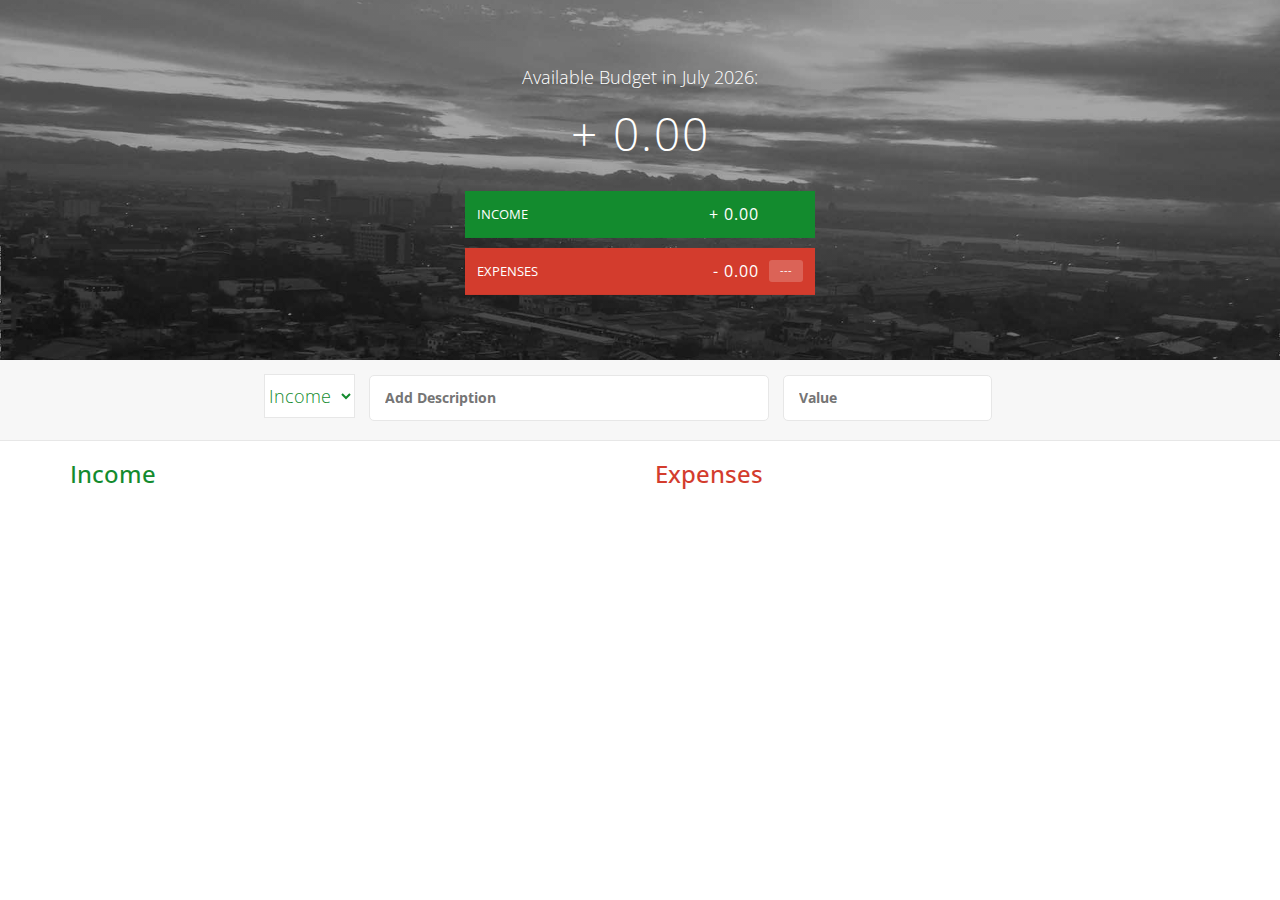
==== index.html @ 8d4b4072 "Rename" ====
<!--
Spendeer - A Very Simple Budget Application
-->

<!DOCTYPE html>
<html lang="en">
<head>
    <meta charset="UTF-8">
    <meta http-equiv="X-UA-Compatible" content="IE=edge">
    <meta name="viewport" content="width=device-width, initial-scale=1">
    <link href="//fonts.googleapis.com/css?family=Open+Sans:100,300,400,600" rel="stylesheet" type="text/css">
    <link href="//code.ionicframework.com/ionicons/2.0.1/css/ionicons.min.css" rel="stylesheet" type="text/css">
    <link href="//maxcdn.bootstrapcdn.com/bootstrap/3.3.7/css/bootstrap.min.css" rel="stylesheet"
          integrity="sha384-BVYiiSIFeK1dGmJRAkycuHAHRg32OmUcww7on3RYdg4Va+PmSTsz/K68vbdEjh4u" crossorigin="anonymous">
    <link href="assets/css/style.min.css" rel="stylesheet" type="text/css">
    <title>Spendeer - A Very Simple Budget Application</title>
</head>
<body>

<div class="wrapper">

    <div class="top">
        <div class="spendeer">
            <div class="spendeer_title">
                Available Budget in <span class="spendeer_title--month-year">Ken Vilar's Spendeer Simple App :)</span>:
            </div>

            <div class="spendeer_value">- 0.00</div>

            <div class="spendeer_income clearfix">
                <div class="spendeer_income--text">Income</div>
                <div class="right">
                    <div class="spendeer_income--value">+ 0.00</div>
                    <div class="spendeer_income--percentage">&nbsp;</div>
                </div>
            </div>

            <div class="spendeer_expenses clearfix">
                <div class="spendeer_expenses--text">Expenses</div>
                <div class="right clearfix">
                    <div class="spendeer_expenses--value">- 0.00</div>
                    <div class="spendeer_expenses--percentage">---</div>
                </div>
            </div>
        </div>
    </div> <!--.top-->

    <div class="bottom">

        <div class="add_wrapper">
            <div class="add_container">
                <label for="item_type">
                    <select id="item_type" name="item_type" class="item_type green">
                        <option value="income">Income</option>
                        <option value="expense">Expense</option>
                    </select>
                </label>
                <label for="item_description">
                    <input type="text" name="" class="item_description green" id="item_description"
                           placeholder="Add Description">
                </label>
                <label for="item_value">
                    <input type="number" name="item_value" id="item_value" class="item_value green" placeholder="Value">
                </label>
                <button class="add_button green"><i class="ion-ios-checkmark-outline"></i></button>
            </div>
        </div>

        <div class="container list_of_incomes_and_expenses clearfix">
            <div class="row">
                <div class="col-xs-12 col-sm-6 list_of_incomes_container">
                    <h3 class="income_title">Income</h3>
                    <div class="income_list">

                        <!--List of Incomes-->

                    </div>
                </div>
                <div class="col-xs-12 col-sm-6 list_of_expenses_container">
                    <h3 class="expense_title">Expenses</h3>
                    <div class="expenses_list">

                        <!--List of Expenses-->

                    </div>
                </div>
            </div>
        </div>

    </div> <!--.bottom-->

</div>


<script src="//ajax.googleapis.com/ajax/libs/jquery/1.12.4/jquery.min.js"></script>
<script src="//maxcdn.bootstrapcdn.com/bootstrap/3.3.7/js/bootstrap.min.js"
        integrity="sha384-Tc5IQib027qvyjSMfHjOMaLkfuWVxZxUPnCJA7l2mCWNIpG9mGCD8wGNIcPD7Txa"
        crossorigin="anonymous"></script>
<script src="assets/js/main.js"></script>
</body>
</html>
---- assets/css/style.min.css ----
*{margin:0;padding:0;box-sizing:border-box}body{color:#555;font-family:'Open Sans', sans-serif;font-size:16px;position:relative;height:100vh;font-weight:400}input,select,textarea,button,div{outline:0}input:focus,select:focus,textarea:focus{border:1px solid #138b2e !important}input{border:1px solid #e7e7e7;background-color:#fff;color:inherit;font-family:inherit;font-size:14px;padding:12px 15px;margin-right:10px;border-radius:5px;transition:border 0.3s}.right{float:right}.clearfix::after{content:"";display:table;clear:both}.green{color:#138b2e !important}.green:focus{border:1px solid #138b2e !important}.red{color:#d33c2d !important}.red:focus{border:1px solid #d33c2d !important}.add_button{font-size:35px;background:none;border:none;color:#138b2e;cursor:pointer;display:inline-block;vertical-align:middle;line-height:1.1;margin-left:10px}.add_button:active{transform:translateY(2px)}.display_delete--btn{font-size:22px;background:none;border:none;cursor:pointer;vertical-align:middle;line-height:1;display:none;color:#d33c2d}.display_delete--btn:active{transform:translateY(2px)}.top{height:40vh;background-image:linear-gradient(rgba(0,0,0,0.35), rgba(0,0,0,0.35)),url(../../assets/images/bg.jpg);background-size:cover;background-position:center;position:relative}.top .spendeer{position:absolute;width:350px;top:50%;left:50%;transform:translate(-50%, -50%);color:#fff}.top .spendeer .spendeer_title{font-size:18px;text-align:center;margin-bottom:10px;font-weight:300}.top .spendeer .spendeer_value{font-weight:300;font-size:46px;text-align:center;margin-bottom:25px;letter-spacing:2px}.top .spendeer .spendeer_income{margin-bottom:10px;background-color:#138b2e}.top .spendeer .spendeer_income,.top .spendeer .spendeer_expenses{padding:12px;text-transform:uppercase}.top .spendeer .spendeer_income--text,.top .spendeer .spendeer_expenses--text{float:left;font-size:13px;color:#fff;margin-top:2px}.top .spendeer .spendeer_income--value,.top .spendeer .spendeer_expenses--value{letter-spacing:1px;float:left}.top .spendeer .spendeer_income--percentage,.top .spendeer .spendeer_expenses--percentage{float:left;width:34px;font-size:11px;padding:3px 0;margin-left:10px}.top .spendeer .spendeer_expenses{background-color:#d33c2d}.top .spendeer .spendeer_expenses .spendeer_expenses--percentage{background-color:rgba(255,255,255,0.2);text-align:center;border-radius:3px}.bottom .add_wrapper{padding:14px;border-bottom:1px solid #e7e7e7;background-color:#f7f7f7}.bottom .add_wrapper .add_container{margin:0 auto;text-align:center}.bottom .add_wrapper .add_container .item_description{width:400px}.bottom .add_wrapper .add_container .item_type{width:auto;border:1px solid #e7e7e7;height:44px;font-size:18px;color:inherit;background-color:#fff;margin-right:10px;font-weight:300;transition:border 0.3s}.bottom .list_of_incomes_and_expenses .item{padding:13px;border-bottom:1px solid #e7e7e7}.bottom .list_of_incomes_and_expenses .item .display_description{float:left}.bottom .list_of_incomes_and_expenses .item .display_delete{float:left}.bottom .list_of_incomes_and_expenses .item:nth-child(even){background-color:#f7f7f7}.bottom .list_of_incomes_and_expenses .item:hover .display_percentage,.bottom .list_of_incomes_and_expenses .item:hover .display_value{transform:translateX(-20px)}.bottom .list_of_incomes_and_expenses .item:hover .display_delete--btn{display:block}.bottom .list_of_incomes_and_expenses .list_of_incomes_container .income_title{color:#138b2e}.bottom .list_of_incomes_and_expenses .list_of_incomes_container .display_value{color:#138b2e;float:left;transition:transform 0.3s}.bottom .list_of_incomes_and_expenses .list_of_expenses_container .expense_title{color:#d33c2d}.bottom .list_of_incomes_and_expenses .list_of_expenses_container .display_value{color:#d33c2d;float:left;transition:transform 0.3s}.bottom .list_of_incomes_and_expenses .list_of_expenses_container .display_percentage{color:#d33c2d;float:left;margin-left:20px;transition:transform 0.3s;font-size:11px;background-color:#FFDAD9;padding:3px;border-radius:3px;width:32px;text-align:center}
/*# sourceMappingURL=style.min.css.map */
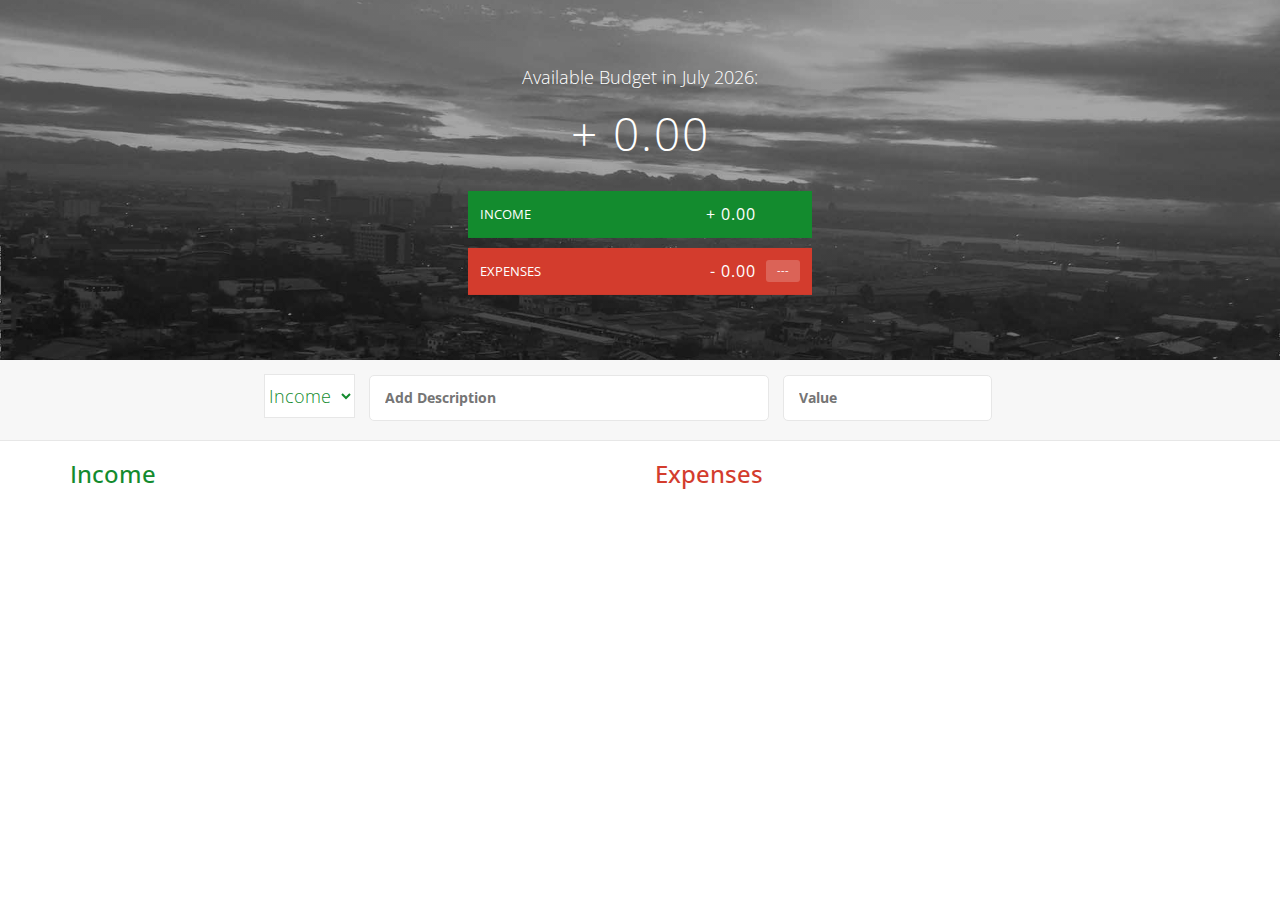
==== commit 45671423: "Separa my_own_foreach as reusable function" ====
--- a/index.html
+++ b/index.html
@@ -27,7 +27,7 @@
 
             <div class="spendeer_value">- 0.00</div>
 
-            <div class="spendeer_income clearfix">
+            <div class="spendeer_income clearfix col-xs-12">
                 <div class="spendeer_income--text">Income</div>
                 <div class="right">
                     <div class="spendeer_income--value">+ 0.00</div>
@@ -35,7 +35,7 @@
                 </div>
             </div>
 
-            <div class="spendeer_expenses clearfix">
+            <div class="spendeer_expenses clearfix col-xs-12">
                 <div class="spendeer_expenses--text">Expenses</div>
                 <div class="right clearfix">
                     <div class="spendeer_expenses--value">- 0.00</div>
--- a/assets/css/style.min.css
+++ b/assets/css/style.min.css
@@ -1,2 +1,2 @@
-*{margin:0;padding:0;box-sizing:border-box}body{color:#555;font-family:'Open Sans', sans-serif;font-size:16px;position:relative;height:100vh;font-weight:400}input,select,textarea,button,div{outline:0}input:focus,select:focus,textarea:focus{border:1px solid #138b2e !important}input{border:1px solid #e7e7e7;background-color:#fff;color:inherit;font-family:inherit;font-size:14px;padding:12px 15px;margin-right:10px;border-radius:5px;transition:border 0.3s}.right{float:right}.clearfix::after{content:"";display:table;clear:both}.green{color:#138b2e !important}.green:focus{border:1px solid #138b2e !important}.red{color:#d33c2d !important}.red:focus{border:1px solid #d33c2d !important}.add_button{font-size:35px;background:none;border:none;color:#138b2e;cursor:pointer;display:inline-block;vertical-align:middle;line-height:1.1;margin-left:10px}.add_button:active{transform:translateY(2px)}.display_delete--btn{font-size:22px;background:none;border:none;cursor:pointer;vertical-align:middle;line-height:1;display:none;color:#d33c2d}.display_delete--btn:active{transform:translateY(2px)}.top{height:40vh;background-image:linear-gradient(rgba(0,0,0,0.35), rgba(0,0,0,0.35)),url(../../assets/images/bg.jpg);background-size:cover;background-position:center;position:relative}.top .spendeer{position:absolute;width:350px;top:50%;left:50%;transform:translate(-50%, -50%);color:#fff}.top .spendeer .spendeer_title{font-size:18px;text-align:center;margin-bottom:10px;font-weight:300}.top .spendeer .spendeer_value{font-weight:300;font-size:46px;text-align:center;margin-bottom:25px;letter-spacing:2px}.top .spendeer .spendeer_income{margin-bottom:10px;background-color:#138b2e}.top .spendeer .spendeer_income,.top .spendeer .spendeer_expenses{padding:12px;text-transform:uppercase}.top .spendeer .spendeer_income--text,.top .spendeer .spendeer_expenses--text{float:left;font-size:13px;color:#fff;margin-top:2px}.top .spendeer .spendeer_income--value,.top .spendeer .spendeer_expenses--value{letter-spacing:1px;float:left}.top .spendeer .spendeer_income--percentage,.top .spendeer .spendeer_expenses--percentage{float:left;width:34px;font-size:11px;padding:3px 0;margin-left:10px}.top .spendeer .spendeer_expenses{background-color:#d33c2d}.top .spendeer .spendeer_expenses .spendeer_expenses--percentage{background-color:rgba(255,255,255,0.2);text-align:center;border-radius:3px}.bottom .add_wrapper{padding:14px;border-bottom:1px solid #e7e7e7;background-color:#f7f7f7}.bottom .add_wrapper .add_container{margin:0 auto;text-align:center}.bottom .add_wrapper .add_container .item_description{width:400px}.bottom .add_wrapper .add_container .item_type{width:auto;border:1px solid #e7e7e7;height:44px;font-size:18px;color:inherit;background-color:#fff;margin-right:10px;font-weight:300;transition:border 0.3s}.bottom .list_of_incomes_and_expenses .item{padding:13px;border-bottom:1px solid #e7e7e7}.bottom .list_of_incomes_and_expenses .item .display_description{float:left}.bottom .list_of_incomes_and_expenses .item .display_delete{float:left}.bottom .list_of_incomes_and_expenses .item:nth-child(even){background-color:#f7f7f7}.bottom .list_of_incomes_and_expenses .item:hover .display_percentage,.bottom .list_of_incomes_and_expenses .item:hover .display_value{transform:translateX(-20px)}.bottom .list_of_incomes_and_expenses .item:hover .display_delete--btn{display:block}.bottom .list_of_incomes_and_expenses .list_of_incomes_container .income_title{color:#138b2e}.bottom .list_of_incomes_and_expenses .list_of_incomes_container .display_value{color:#138b2e;float:left;transition:transform 0.3s}.bottom .list_of_incomes_and_expenses .list_of_expenses_container .expense_title{color:#d33c2d}.bottom .list_of_incomes_and_expenses .list_of_expenses_container .display_value{color:#d33c2d;float:left;transition:transform 0.3s}.bottom .list_of_incomes_and_expenses .list_of_expenses_container .display_percentage{color:#d33c2d;float:left;margin-left:20px;transition:transform 0.3s;font-size:11px;background-color:#FFDAD9;padding:3px;border-radius:3px;width:32px;text-align:center}
+*{margin:0;padding:0;box-sizing:border-box}body{color:#555;font-family:'Open Sans', sans-serif;font-size:16px;position:relative;height:100vh;font-weight:400}input,select,textarea,button,div{outline:0}input:focus,select:focus,textarea:focus{border:1px solid #138b2e !important}input{border:1px solid #e7e7e7;background-color:#fff;color:inherit;font-family:inherit;font-size:14px;padding:12px 15px;margin-right:10px;border-radius:5px;transition:border 0.3s}.right{float:right}.clearfix::after{content:"";display:table;clear:both}.green{color:#138b2e !important}.green:focus{border:1px solid #138b2e !important}.red{color:#d33c2d !important}.red:focus{border:1px solid #d33c2d !important}.add_button{font-size:35px;background:none;border:none;color:#138b2e;cursor:pointer;display:inline-block;vertical-align:middle;line-height:1.1;margin-left:10px}.add_button:active{transform:translateY(2px)}.display_delete--btn{font-size:22px;background:none;border:none;cursor:pointer;vertical-align:middle;line-height:1;display:none;color:#d33c2d}.display_delete--btn:active{transform:translateY(2px)}@media screen and (max-width: 480px){.item_description{width:auto !important}}.top{height:40vh;background-image:linear-gradient(rgba(0,0,0,0.35), rgba(0,0,0,0.35)),url(../../assets/images/bg.jpg);background-size:cover;background-position:center;position:relative}.top .spendeer{position:absolute;width:auto;top:50%;left:50%;transform:translate(-50%, -50%);color:#fff}.top .spendeer .spendeer_title{font-size:18px;text-align:center;margin-bottom:10px;font-weight:300}.top .spendeer .spendeer_value{font-weight:300;font-size:46px;text-align:center;margin-bottom:25px;letter-spacing:2px}.top .spendeer .spendeer_income{margin-bottom:10px;background-color:#138b2e}.top .spendeer .spendeer_income,.top .spendeer .spendeer_expenses{padding:12px;text-transform:uppercase}.top .spendeer .spendeer_income--text,.top .spendeer .spendeer_expenses--text{float:left;font-size:13px;color:#fff;margin-top:2px}.top .spendeer .spendeer_income--value,.top .spendeer .spendeer_expenses--value{letter-spacing:1px;float:left}.top .spendeer .spendeer_income--percentage,.top .spendeer .spendeer_expenses--percentage{float:left;width:34px;font-size:11px;padding:3px 0;margin-left:10px}.top .spendeer .spendeer_expenses{background-color:#d33c2d}.top .spendeer .spendeer_expenses .spendeer_expenses--percentage{background-color:rgba(255,255,255,0.2);text-align:center;border-radius:3px}.bottom .add_wrapper{padding:14px;border-bottom:1px solid #e7e7e7;background-color:#f7f7f7}.bottom .add_wrapper .add_container{margin:0 auto;text-align:center}.bottom .add_wrapper .add_container .item_description{width:400px}.bottom .add_wrapper .add_container .item_type{width:auto;border:1px solid #e7e7e7;height:44px;font-size:18px;color:inherit;background-color:#fff;margin-right:10px;font-weight:300;transition:border 0.3s}.bottom .list_of_incomes_and_expenses .item{padding:13px;border-bottom:1px solid #e7e7e7}.bottom .list_of_incomes_and_expenses .item .display_description{float:left}.bottom .list_of_incomes_and_expenses .item .display_delete{float:left}.bottom .list_of_incomes_and_expenses .item:nth-child(even){background-color:#f7f7f7}.bottom .list_of_incomes_and_expenses .item:hover .display_percentage,.bottom .list_of_incomes_and_expenses .item:hover .display_value{transform:translateX(-20px)}.bottom .list_of_incomes_and_expenses .item:hover .display_delete--btn{display:block}.bottom .list_of_incomes_and_expenses .list_of_incomes_container .income_title{color:#138b2e}.bottom .list_of_incomes_and_expenses .list_of_incomes_container .display_value{color:#138b2e;float:left;transition:transform 0.3s}.bottom .list_of_incomes_and_expenses .list_of_expenses_container .expense_title{color:#d33c2d}.bottom .list_of_incomes_and_expenses .list_of_expenses_container .display_value{color:#d33c2d;float:left;transition:transform 0.3s}.bottom .list_of_incomes_and_expenses .list_of_expenses_container .display_percentage{color:#d33c2d;float:left;margin-left:20px;transition:transform 0.3s;font-size:11px;background-color:#FFDAD9;padding:3px;border-radius:3px;width:32px;text-align:center}
 /*# sourceMappingURL=style.min.css.map */
